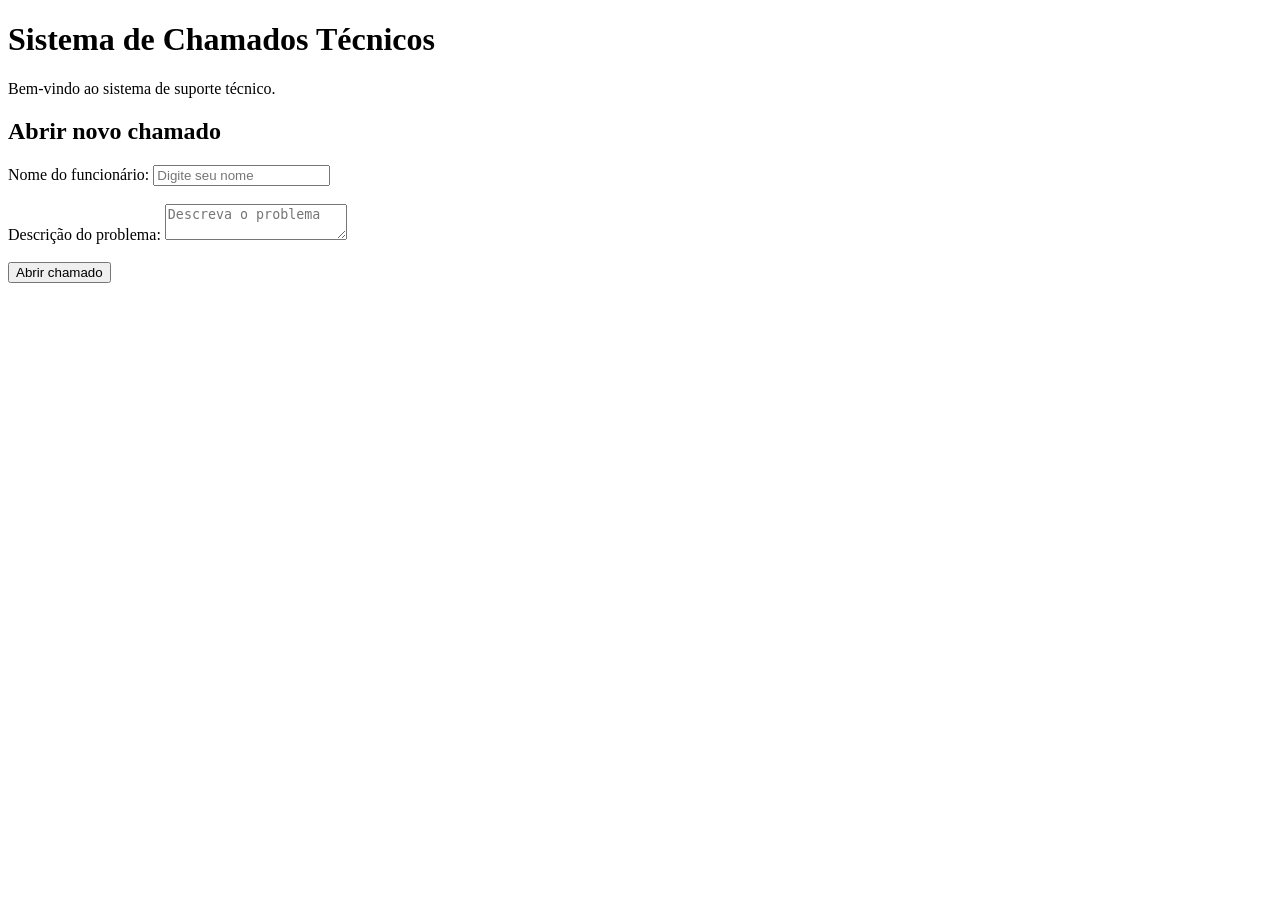
==== projeto-01-chamados/index.html @ 4d45d5a5 "Create index.html" ====
<!DOCTYPE html>
<html lang="pt-BR">
<head>
    <meta charset="UTF-8">
    <meta name="viewport" content="width=device-width, initial-scale=1.0">
    <title>Sistema de Chamados</title>
</head>
<body>

    <h1>Sistema de Chamados Técnicos</h1>

    <p>Bem-vindo ao sistema de suporte técnico.</p>

    <h2>Abrir novo chamado</h2>

    <form>
        <label>Nome do funcionário:</label>
        <input type="text" placeholder="Digite seu nome">

        <br><br>

        <label>Descrição do problema:</label>
        <textarea placeholder="Descreva o problema"></textarea>

        <br><br>

        <button type="submit">Abrir chamado</button>
    </form>

</body>
</html>
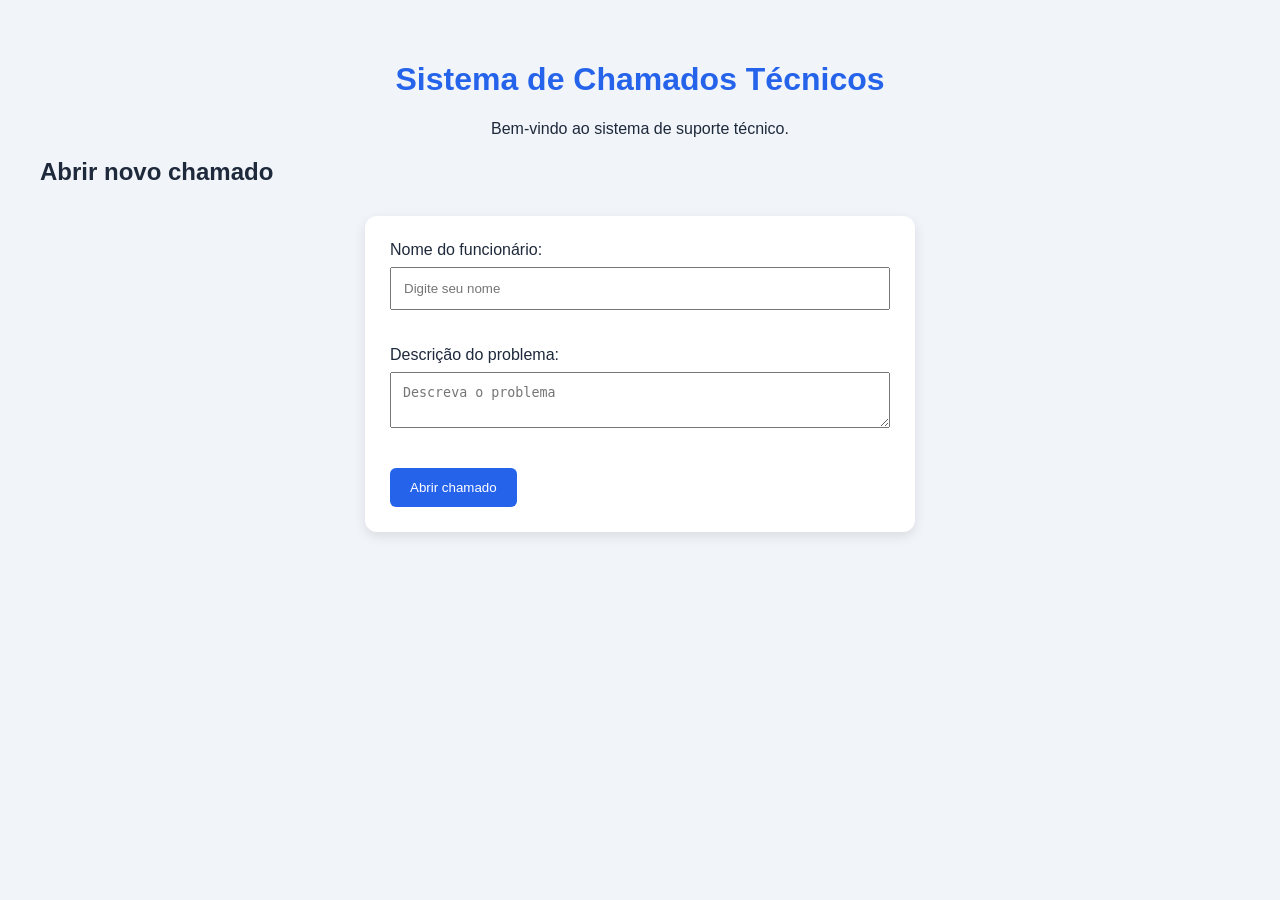
==== commit e739bcab: "Update index.html" ====
--- a/projeto-01-chamados/index.html
+++ b/projeto-01-chamados/index.html
@@ -4,6 +4,8 @@
     <meta charset="UTF-8">
     <meta name="viewport" content="width=device-width, initial-scale=1.0">
     <title>Sistema de Chamados</title>
+
+    <link rel="stylesheet" href="style.css">
 </head>
 <body>
 
--- a/projeto-01-chamados/style.css
+++ b/projeto-01-chamados/style.css
@@ -0,0 +1,47 @@
+
+body {
+    font-family: Arial, sans-serif;
+    background-color: #f1f5f9;
+    margin: 0;
+    padding: 40px;
+    color: #1e293b;
+}
+
+h1 {
+    color: #2563eb;
+    text-align: center;
+}
+
+p {
+    text-align: center;
+}
+
+form {
+    background-color: white;
+    max-width: 500px;
+    margin: 30px auto;
+    padding: 25px;
+    border-radius: 12px;
+    box-shadow: 0 4px 12px rgba(0,0,0,0.1);
+}
+
+input, textarea {
+    width: 100%;
+    padding: 12px;
+    margin-top: 8px;
+    margin-bottom: 18px;
+    box-sizing: border-box;
+}
+
+button {
+    background-color: #2563eb;
+    color: white;
+    border: none;
+    padding: 12px 20px;
+    border-radius: 6px;
+    cursor: pointer;
+}
+
+button:hover {
+    background-color: #1d4ed8;
+}
